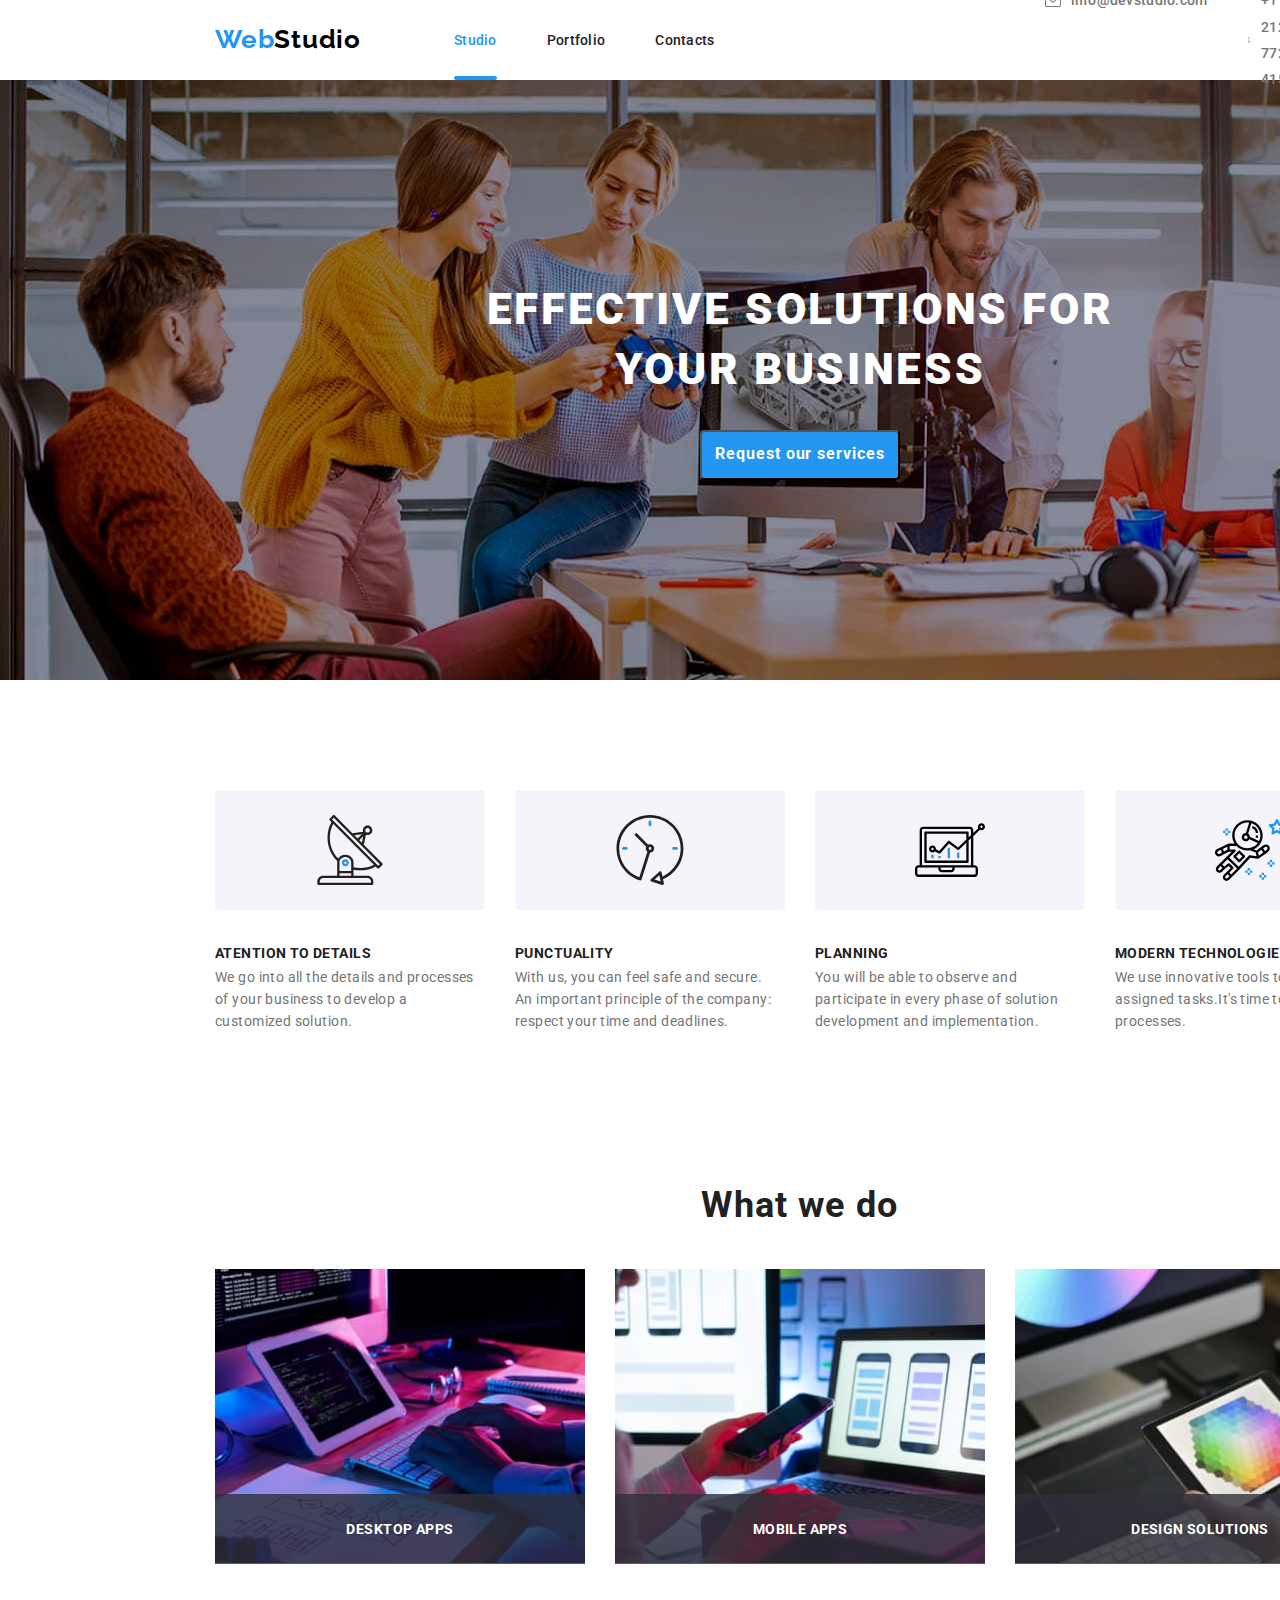
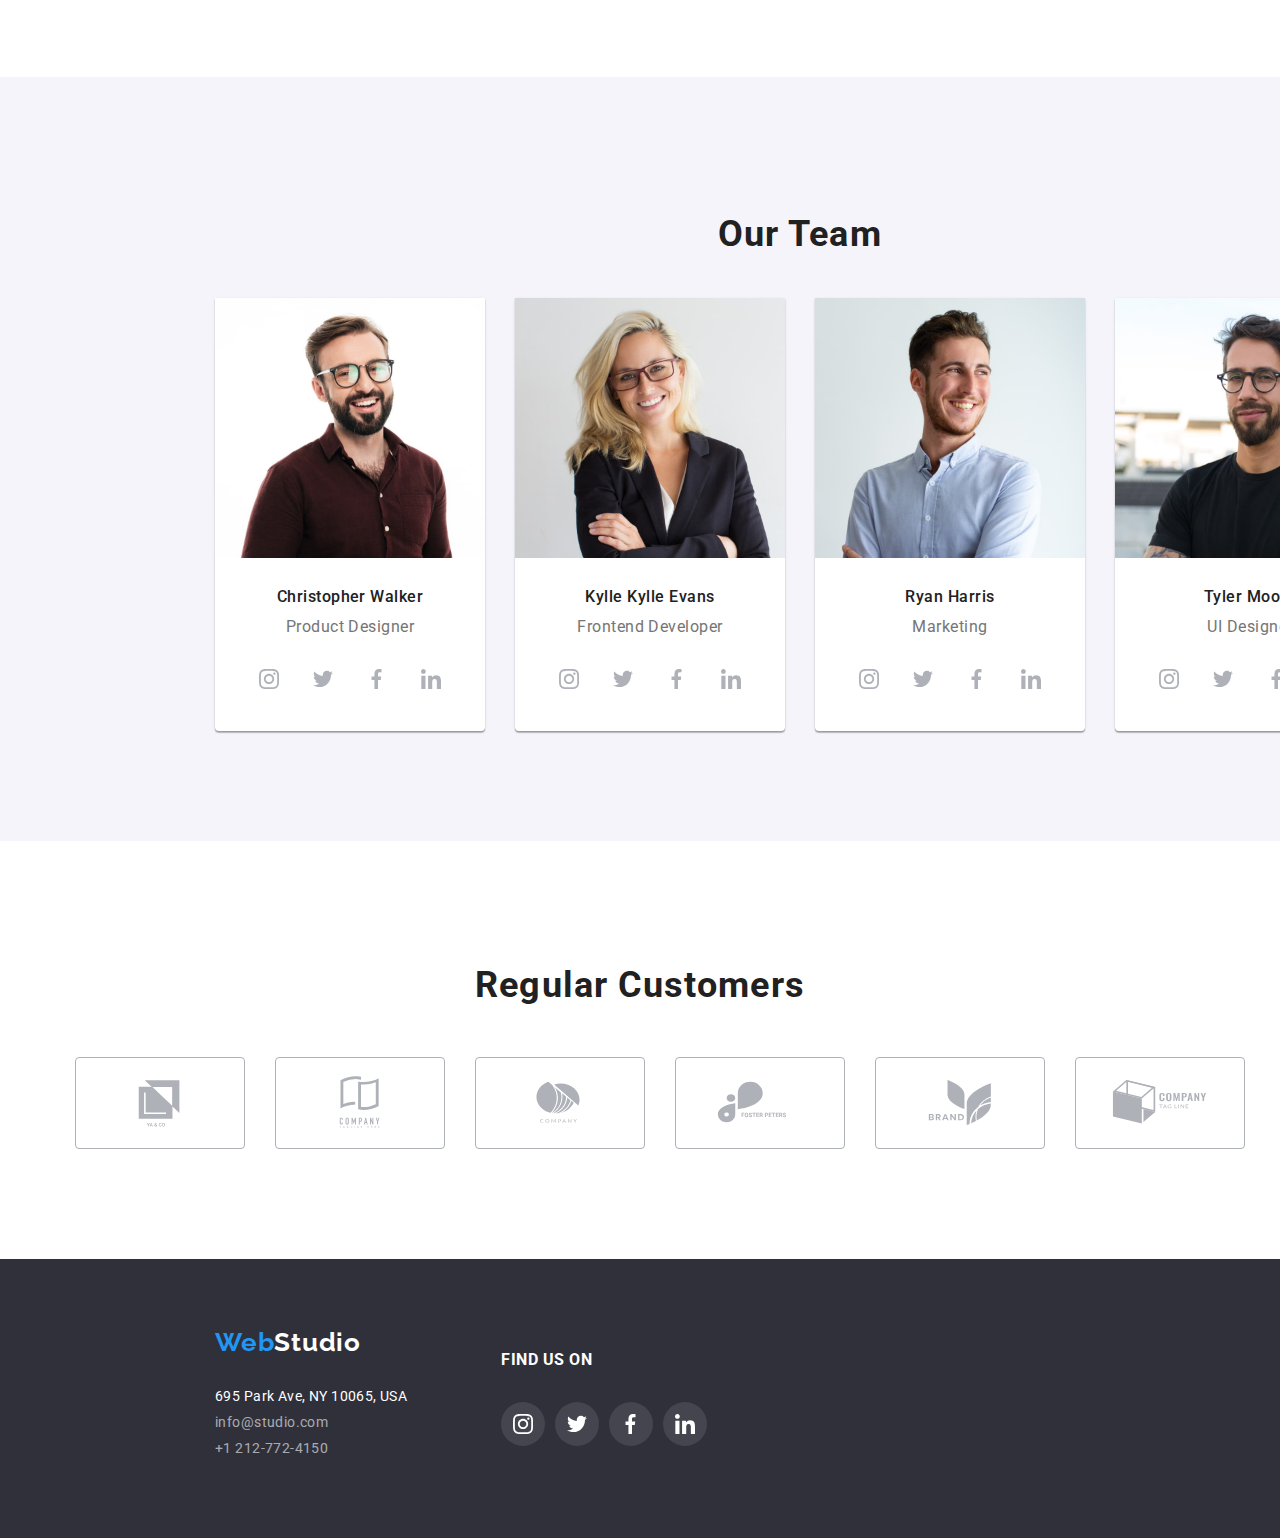
==== index.html @ d84ffd81 "from hw5" ====
<!DOCTYPE html>
<html lang="en">
  <head>
    <meta charset="UTF-8" />
    <meta http-equiv="X-UA-Compatible" content="IE=edge" />
    <meta name="viewport" content="width=device-width, initial-scale=1.0" />
    <link rel="stylesheet" href="modern-nomalize.css" />
    <link rel="stylesheet" href="style.css" />
    <title>WebStudio</title>
  </head>
  <body>
    <!-- Header -->
    <header class="header-studio">
      <div class="container">
        <a href="https://webstudio.is" class="webstudio-logo"
          ><span class="web">Web</span>Studio</a
        >
        <nav class="main-navigation">
          <ul class="nav-links">
            <li>
              <a
                href="index.html"
                class="studio-link current-page current-page-text-color"
                >Studio</a
              >
            </li>
            <li>
              <a href="portfolio.html" class="portofolio-link">Portfolio</a>
            </li>
            <li>
              <a href="contacts" class="contacts-link">Contacts</a>
            </li>
          </ul>
        </nav>
        <ul class="header-adress">
          <li>
            <div class="header-icons">
              <a href="mailto:info@devstudio.com" aria-label="mail-icon">
                <svg class="mail-icon">
                  <use href="./images/icons.svg.svg#icon-envelope"></use>
                </svg>
                info@devstudio.com
              </a>
            </div>
          </li>
          <li></li>
          <li>
            <div class="header-icons">
              <a href="tel:+12127724150" aria-label="tel-icon">
                <svg class="tel-icon">
                  <use href="./images/icons.svg.svg#icon-smartphone"></use>
                </svg>
                +1 212-772-4150</a
              >
            </div>
          </li>
        </ul>
      </div>
    </header>

    <main>
      <!-- Hero section -->
      <section class="hero-section">
        <div class="container">
          <h1 id="title">EFFECTIVE SOLUTIONS FOR YOUR BUSINESS</h1>
          <button type="button" class="button" data-modal-open>
            Request our services
          </button>
        </div>
      </section>

      <!-- Ability section -->
      <section class="ability-section section">
        <div class="container">
          <ul>
            <li>
              <div class="div-icon">
                <svg>
                  <use href="./images/icons.svg.svg#icon-antenna"></use>
                </svg>
              </div>

              <h3>ATENTION TO DETAILS</h3>
              <p>
                We go into all the details and processes <br />of your business
                to develop a <br />customized solution.
              </p>
            </li>

            <li>
              <div class="div-icon">
                <svg>
                  <use href="./images/icons.svg.svg#icon-clock"></use>
                </svg>
              </div>

              <h3>PUNCTUALITY</h3>
              <p>
                With us, you can feel safe and secure. <br />
                An important principle of the company: <br />
                respect your time and deadlines.
              </p>
            </li>

            <li>
              <div class="div-icon">
                <svg>
                  <use href="./images/icons.svg.svg#icon-diagram"></use>
                </svg>
              </div>
              <h3>PLANNING</h3>
              <p>
                You will be able to observe and <br />
                participate in every phase of solution <br />
                development and implementation.
              </p>
            </li>

            <li>
              <div class="div-icon">
                <svg>
                  <use href="./images/icons.svg.svg#icon-astronaut"></use>
                </svg>
              </div>
              <h3>MODERN TECHNOLOGIES</h3>
              <p>
                We use innovative tools to solve <br />
                assigned tasks.It's time to simplify work <br />
                processes.
              </p>
            </li>
          </ul>
        </div>
      </section>
      <!-- "what we do" section -->
      <section class="what-we-do-section section">
        <div class="container">
          <h2>What we do</h2>
          <ul>
            <li class="what-we-do-img">
              <img
                src="./images/PC-img.jpg"
                alt="We working on computer"
                width="370"
              />
              <p>DESKTOP APPS</p>
            </li>
            <li class="what-we-do-img">
              <img
                src="./images/Phone-img.jpg"
                alt="We working on phone"
                width="370"
              />
              <p>Mobile APPS</p>
            </li>
            <li class="what-we-do-img">
              <img
                src="./images/Tablet-img.jpg"
                alt="We working on tablet"
                width="370"
              />
              <p>DESIGN SOLUTIONS</p>
            </li>
          </ul>
        </div>
      </section>
      <!-- Our Team Section -->
      <section class="our-team-section section">
        <div class="container">
          <h2>Our Team</h2>
          <ul>
            <li>
              <img
                src="./images/Christopher-Walker.jpg"
                alt="Photo"
                width="270"
              />
              <h4>Christopher Walker</h4>
              <p>Product Designer</p>
              <div class="card-social-link">
                <a
                  href="https://www.instagram.com/"
                  class="icon"
                  aria-label="Instagram"
                >
                  <svg>
                    <use href="./images/icons.svg.svg#icon-instagram"></use>
                  </svg>
                </a>
                <a
                  href="https://twitter.com/"
                  class="icon"
                  aria-label="Twitter"
                >
                  <svg>
                    <use href="./images/icons.svg.svg#icon-twitter"></use>
                  </svg>
                </a>
                <a
                  href="https://facebook.com/"
                  class="icon"
                  aria-label="Facebook"
                  ><svg>
                    <use href="./images/icons.svg.svg#icon-facebook"></use>
                  </svg>
                </a>
                <a
                  href="https://linkedin.com/"
                  class="icon"
                  aria-label="LinkedIn"
                >
                  <svg>
                    <use href="./images/icons.svg.svg#icon-linkedin"></use>
                  </svg>
                </a>
              </div>
            </li>
            <li>
              <img src="./images/Kylle-Evans.jpg" alt="Photo" width="270" />
              <h4>Kylle Kylle Evans</h4>
              <p>Frontend Developer</p>
              <div class="card-social-link">
                <a
                  href="https://www.instagram.com/"
                  class="icon"
                  aria-label="Instagram"
                >
                  <svg>
                    <use href="./images/icons.svg.svg#icon-instagram"></use>
                  </svg>
                </a>
                <a
                  href="https://twitter.com/"
                  class="icon"
                  aria-label="Twitter"
                >
                  <svg>
                    <use href="./images/icons.svg.svg#icon-twitter"></use>
                  </svg>
                </a>
                <a
                  href="https://facebook.com/"
                  class="icon"
                  aria-label="Facebook"
                  ><svg>
                    <use href="./images/icons.svg.svg#icon-facebook"></use>
                  </svg>
                </a>
                <a
                  href="https://linkedin.com/"
                  class="icon"
                  aria-label="LinkedIn"
                >
                  <svg>
                    <use href="./images/icons.svg.svg#icon-linkedin"></use>
                  </svg>
                </a>
              </div>
            </li>
            <li>
              <img src="./images/Ryan-Harris.jpg" alt="Photo" width="270" />
              <h4>Ryan Harris</h4>
              <p>Marketing</p>
              <div class="card-social-link">
                <a
                  href="https://www.instagram.com/"
                  class="icon"
                  aria-label="Instagram"
                >
                  <svg>
                    <use href="./images/icons.svg.svg#icon-instagram"></use>
                  </svg>
                </a>
                <a
                  href="https://twitter.com/"
                  class="icon"
                  aria-label="Twitter"
                >
                  <svg>
                    <use href="./images/icons.svg.svg#icon-twitter"></use>
                  </svg>
                </a>
                <a
                  href="https://facebook.com/"
                  class="icon"
                  aria-label="Facebook"
                  ><svg>
                    <use href="./images/icons.svg.svg#icon-facebook"></use>
                  </svg>
                </a>
                <a
                  href="https://linkedin.com/"
                  class="icon"
                  aria-label="LinkedIn"
                >
                  <svg>
                    <use href="./images/icons.svg.svg#icon-linkedin"></use>
                  </svg>
                </a>
              </div>
            </li>
            <li>
              <img src="./images/Tyler-Moore.jpg" alt="Photo" width="270" />
              <h4>Tyler Moore</h4>
              <p>UI Designer</p>
              <div class="card-social-link">
                <a
                  href="https://www.instagram.com/"
                  class="icon"
                  aria-label="Instagram"
                >
                  <svg>
                    <use href="./images/icons.svg.svg#icon-instagram"></use>
                  </svg>
                </a>
                <a
                  href="https://twitter.com/"
                  class="icon"
                  aria-label="Twitter"
                >
                  <svg>
                    <use href="./images/icons.svg.svg#icon-twitter"></use>
                  </svg>
                </a>
                <a
                  href="https://facebook.com/"
                  class="icon"
                  aria-label="Facebook"
                  ><svg>
                    <use href="./images/icons.svg.svg#icon-facebook"></use>
                  </svg>
                </a>
                <a
                  href="https://linkedin.com/"
                  class="icon"
                  aria-label="LinkedIn"
                >
                  <svg>
                    <use href="./images/icons.svg.svg#icon-linkedin"></use>
                  </svg>
                </a>
              </div>
            </li>
          </ul>
        </div>
      </section>
      <!-- Regular Customers section -->
      <section class="regular-customers-section">
        <div class="container">
          <h2>Regular Customers</h2>
          <ul>
            <li>
              <svg>
                <use href="./images/icons.svg.svg#icon-yaco-logo"></use>
              </svg>
            </li>
            <li>
              <svg>
                <use href="./images/icons.svg.svg#icon-company-logo"></use>
              </svg>
            </li>
            <li>
              <svg>
                <use href="./images/icons.svg.svg#icon-company-logo2"></use>
              </svg>
            </li>
            <li>
              <svg>
                <use href="./images/icons.svg.svg#icon-foster-logo"></use>
              </svg>
            </li>
            <li>
              <svg>
                <use href="./images/icons.svg.svg#icon-brand-logo"></use>
              </svg>
            </li>
            <li>
              <svg>
                <use
                  href="./images/icons.svg.svg#icon-company-tagline-logo"
                ></use>
              </svg>
            </li>
          </ul>
        </div>
      </section>
    </main>
    <!-- Footer -->
    <footer class="footer-section">
      <div class="container footer-container">
        <div class="adress-container">
          <a href="https://webstudio.is" class="webstudio-logo-footer"
            ><span class="web-footer">Web</span>Studio</a
          >
          <address>
            <ul>
              <li>
                <a class="efective-address">695 Park Ave, NY 10065, USA</a>
              </li>
              <li>
                <a href="mailto:info@studio.com">info@studio.com</a>
              </li>
              <li>
                <a href="tel:+1212-772-4150">+1 212-772-4150</a>
              </li>
            </ul>
          </address>
        </div>
        <div class="social-links-footer">
          <h4>FIND US ON</h4>
          <div class="social-links-icons">
            <a
              href="https://www.instagram.com/"
              class="icon"
              aria-label="Instagram"
            >
              <svg>
                <use href="./images/icons.svg.svg#icon-instagram"></use>
              </svg>
            </a>
            <a href="https://twitter.com/" class="icon" aria-label="Twitter">
              <svg>
                <use href="./images/icons.svg.svg#icon-twitter"></use>
              </svg>
            </a>
            <a href="https://facebook.com/" class="icon" aria-label="Facebook"
              ><svg>
                <use href="./images/icons.svg.svg#icon-facebook"></use>
              </svg>
            </a>
            <a href="https://linkedin.com/" class="icon" aria-label="LinkedIn">
              <svg>
                <use href="./images/icons.svg.svg#icon-linkedin"></use>
              </svg>
            </a>
          </div>
        </div>
      </div>
    </footer>

    <div class="modal is-hidden" data-modal>
      <div class="modal-content">
        <div>
          <button class="close-btn" data-modal-close>&times;</button>
        </div>
      </div>
    </div>

    <script src="./js/modal.js"></script>
  </body>
</html>
---- modern-nomalize.css ----
/*! modern-normalize v1.1.0 | MIT License | https://github.com/sindresorhus/modern-normalize */

/*
Document
========
*/

/**
Use a better box model (opinionated).
*/

*,
::before,
::after {
	box-sizing: border-box;
}

html {
	/* Improve consistency of default fonts in all browsers. (https://github.com/sindresorhus/modern-normalize/issues/3) */
	font-family:
		system-ui,
		'Segoe UI',
		Roboto,
		Helvetica,
		Arial,
		sans-serif,
		'Apple Color Emoji',
		'Segoe UI Emoji';
	line-height: 1.15; /* 1. Correct the line height in all browsers. */
	-webkit-text-size-adjust: 100%; /* 2. Prevent adjustments of font size after orientation changes in iOS. */
	-moz-tab-size: 4; /* 3. Use a more readable tab size (opinionated). */
	tab-size: 4; /* 3 */
}

/*
Sections
========
*/

body {
	margin: 0; /* Remove the margin in all browsers. */
}

/*
Grouping content
================
*/

/**
1. Add the correct height in Firefox.
2. Correct the inheritance of border color in Firefox. (https://bugzilla.mozilla.org/show_bug.cgi?id=190655)
*/

hr {
	height: 0; /* 1 */
	color: inherit; /* 2 */
}

/*
Text-level semantics
====================
*/

/**
Add the correct text decoration in Chrome, Edge, and Safari.
*/

abbr[title] {
	text-decoration: underline dotted;
}

/**
Add the correct font weight in Edge and Safari.
*/

b,
strong {
	font-weight: bolder;
}

/**
1. Improve consistency of default fonts in all browsers. (https://github.com/sindresorhus/modern-normalize/issues/3)
2. Correct the odd 'em' font sizing in all browsers.
*/

code,
kbd,
samp,
pre {
	font-family:
		ui-monospace,
		SFMono-Regular,
		Consolas,
		'Liberation Mono',
		Menlo,
		monospace; /* 1 */
	font-size: 1em; /* 2 */
}

/**
Add the correct font size in all browsers.
*/

small {
	font-size: 80%;
}

/**
Prevent 'sub' and 'sup' elements from affecting the line height in all browsers.
*/

sub,
sup {
	font-size: 75%;
	line-height: 0;
	position: relative;
	vertical-align: baseline;
}

sub {
	bottom: -0.25em;
}

sup {
	top: -0.5em;
}

/*
Tabular data
============
*/

/**
1. Remove text indentation from table contents in Chrome and Safari. (https://bugs.chromium.org/p/chromium/issues/detail?id=999088, https://bugs.webkit.org/show_bug.cgi?id=201297)
2. Correct table border color inheritance in Chrome and Safari. (https://bugs.chromium.org/p/chromium/issues/detail?id=935729, https://bugs.webkit.org/show_bug.cgi?id=195016)
*/

table {
	text-indent: 0; /* 1 */
	border-color: inherit; /* 2 */
}

/*
Forms
=====
*/

/**
1. Change the font styles in all browsers.
2. Remove the margin in Firefox and Safari.
*/

button,
input,
optgroup,
select,
textarea {
	font-family: inherit; /* 1 */
	font-size: 100%; /* 1 */
	line-height: 1.15; /* 1 */
	margin: 0; /* 2 */
}

/**
Remove the inheritance of text transform in Edge and Firefox.
*/

button,
select {
	text-transform: none;
}

/**
Correct the inability to style clickable types in iOS and Safari.
*/

button,
[type='button'],
[type='reset'],
[type='submit'] {
	-webkit-appearance: button;
}

/**
Remove the inner border and padding in Firefox.
*/

::-moz-focus-inner {
	border-style: none;
	padding: 0;
}

/**
Restore the focus styles unset by the previous rule.
*/

:-moz-focusring {
	outline: 1px dotted ButtonText;
}

/**
Remove the additional ':invalid' styles in Firefox.
See: https://github.com/mozilla/gecko-dev/blob/2f9eacd9d3d995c937b4251a5557d95d494c9be1/layout/style/res/forms.css#L728-L737
*/

:-moz-ui-invalid {
	box-shadow: none;
}

/**
Remove the padding so developers are not caught out when they zero out 'fieldset' elements in all browsers.
*/

legend {
	padding: 0;
}

/**
Add the correct vertical alignment in Chrome and Firefox.
*/

progress {
	vertical-align: baseline;
}

/**
Correct the cursor style of increment and decrement buttons in Safari.
*/

::-webkit-inner-spin-button,
::-webkit-outer-spin-button {
	height: auto;
}

/**
1. Correct the odd appearance in Chrome and Safari.
2. Correct the outline style in Safari.
*/

[type='search'] {
	-webkit-appearance: textfield; /* 1 */
	outline-offset: -2px; /* 2 */
}

/**
Remove the inner padding in Chrome and Safari on macOS.
*/

::-webkit-search-decoration {
	-webkit-appearance: none;
}

/**
1. Correct the inability to style clickable types in iOS and Safari.
2. Change font properties to 'inherit' in Safari.
*/

::-webkit-file-upload-button {
	-webkit-appearance: button; /* 1 */
	font: inherit; /* 2 */
}

/*
Interactive
===========
*/

/*
Add the correct display in Chrome and Safari.
*/

summary {
	display: list-item;
}
Footer
© 2023 GitHub, Inc.
Footer navigation
Terms
Privacy
Security
Status
Docs
Contact GitHub
Pricing
API
Training
Blog
About
---- style.css ----
@import url("https://fonts.googleapis.com/css2?family=Anuphan:wght@600&family=Montserrat:ital,wght@0,400;1,700&family=Open+Sans:wght@400;600;700&family=Raleway:wght@700&family=Roboto:wght@400;500;700;900&display=swap");
/* General Styles */
body {
  font-family: "Roboto";
  color: #212121;
}
h1,
h2,
h3,
h4,
h5,
h6 {
  font-weight: 700;
  letter-spacing: 0.03em;
}

p {
  font-weight: 400;
  letter-spacing: 0.03em;
  color: #757575;
}
button {
  cursor: pointer;
}
ul {
  list-style-type: none;
}
.section > div {
  padding: 94px 215px 94px 215px;
}
.section li + li {
  margin-left: 30px;
}
.section ul {
  display: flex;
  padding-inline-start: 0;
}
.container {
  max-width: 1600px;
  margin: 0 auto;
}

/* Header Section Styles */

.header-studio .container {
  display: flex;
  background-color: #ffffff;
  align-items: center;
  height: 80px;
}
.header-studio ul {
  display: flex;
}
.webstudio-logo {
  margin-left: 215px;
  font-family: "Raleway";
  font-weight: 700;
  font-size: 26px;
  line-height: 1.84;
  letter-spacing: 0.03em;
  text-decoration: none;
  color: #000;
}
.web {
  color: #2196f3;
}
.nav-links a {
  font-weight: 500;
  font-size: 14px;
  line-height: 1.88;
  letter-spacing: 0.02em;
  text-decoration: none;
  color: #212121;
  transition: color 250ms cubic-bezier(0.4, 0, 0.2, 1);
}
.nav-links {
  padding-inline-start: 0;
  margin-left: 93px;
  margin-block-end: 0;
  margin-block-start: 0;
}
.nav-links li {
  position: relative;
}
.nav-links .current-page::after {
  position: absolute;
  content: "";
  background: #2196f3;
  border-radius: 2px;
  height: 4px;
  width: 100%;
  bottom: 5px;
  left: 0;
}
.nav-links .current-page-text-color {
  color: #2196f3;
}

.header-adress a {
  font-weight: 500;
  font-size: 14px;
  line-height: 1.88;
  letter-spacing: 0.02em;
  text-decoration: none;
  color: #757575;
  transition: color 250ms cubic-bezier(0.4, 0, 0.2, 1);
}
.header-adress .header-icons .mail-icon {
  width: 16px;
  height: 12px;
}
.header-adress .header-icons .tel-icon {
  width: 10px;
  height: 16px;
}
.header-adress .header-icons svg {
  margin-right: 10px;
}
.header-icons a {
  display: flex;
  align-items: center;
}
.nav-links li + li {
  margin-left: 50px;
}
.nav-links li {
  padding-top: 32px;
  padding-bottom: 32px;
}

.header-adress li + li {
  margin-left: 20px;
}
.header-adress {
  padding-inline-start: 0;
  margin-left: 330px;
}

.nav-links a:hover,
.nav-links a:focus,
.header-adress a:hover,
.header-adress a:focus {
  cursor: pointer;
  color: #2196f3;
}
/* Footer Section Styles */
.webstudio-logo-footer {
  font-family: "Raleway";
  font-weight: 700;
  font-size: 26px;
  line-height: 1.84;
  letter-spacing: 0.03em;
  text-decoration: none;
  color: #ffffff;
}
.web-footer {
  color: #2196f3;
}
.footer-section {
  background: #2f303a;
}
.footer-section > div {
  padding-top: 60px;
  padding-left: 215px;
  padding-bottom: 60px;
}
.footer-section ul {
  padding-inline-start: 0;
}
.efective-address {
  font-weight: 400;
  font-size: 14px;
  line-height: 1.88;
  letter-spacing: 0.03em;
  color: #ffffff;
  text-decoration: none;
}
address a {
  font-style: normal;
  font-weight: 400;
  font-size: 14px;
  line-height: 1.88;
  letter-spacing: 0.03em;
  color: #ffffff99;
  text-decoration: none;
  transition: color 250ms cubic-bezier(0.4, 0, 0.2, 1);
}
.footer-container {
  display: flex;
  gap: 94px;
  align-items: center;
}
.social-links-footer {
  display: flex;
  flex-direction: column;
}
.social-links-footer h4 {
  margin-block-start: 0;
  margin-block-end: 0;
  color: #ffffff;
  margin-bottom: 32px;
}
.social-links-footer .social-links-icons {
  display: flex;
  justify-content: flex-start;
  gap: 10px;
}
.social-links-footer .social-links-icons .icon svg {
  height: 20px;
  width: 20px;
  color: #ffffff;
}
.social-links-footer .social-links-icons .icon {
  display: flex;
  justify-content: center;
  align-items: center;
  background: #ffffff1a;
  width: 44px;
  height: 44px;
  border-radius: 100px;
  transition: background-color 250ms cubic-bezier(0.4, 0, 0.2, 1);
}

address a:hover,
address a:focus {
  cursor: pointer;
  color: #2196f3;
}
.social-links-footer .social-links-icons .icon:focus,
.social-links-footer .social-links-icons .icon:hover {
  cursor: pointer;
  background: #2196f3;
}

/* INDEX.HTLM PAGE Styles */
/* Hero Section Styles */

.hero-section {
  display: flex;
  flex-direction: column;
  align-items: center;
  background: url("./images/hero-background-image.jpg") #2f303a66;
  background-size: cover;
  margin-block-end: 0;
}
.hero-section h1 {
  padding-top: 200px;
  padding-left: 452px;
  padding-right: 452px;
  margin-block-end: 0;
  margin-block-start: 0;
  font-weight: 900;
  font-size: 44px;
  line-height: 1.36;
  text-align: center;
  letter-spacing: 0.06em;
  text-transform: uppercase;
  color: #ffffff;
}
.hero-section .button {
  margin: 30px 700px 200px 700px;
  font-weight: 700;
  font-size: 16px;
  line-height: 1.53;
  text-align: center;
  letter-spacing: 0.06em;
  color: #ffffff;
  background: #2196f3;
  width: 200px;
  height: 50px;
  box-shadow: 0px 4px 4px #00000026;
  border-radius: 4px;
}
/* Ability Section Styles */
.ability-section div {
  padding-bottom: 0;
}
.ability-section h3 {
  font-size: 14px;
  line-height: 1.88;
  text-transform: uppercase;
  margin-block-end: 0;
  margin-block-start: 0;
}
.ability-section p {
  font-size: 14px;
  line-height: 1.58;
  margin-block-end: 0;
  margin-block-start: 0;
}
.ability-section svg {
  width: 70px;
  height: 70px;
}
.ability-section .div-icon {
  display: flex;
  justify-content: center;
  align-items: center;
  width: 270px;
  height: 120px;
  background: #f5f4fa;
  border-radius: 4px;
  margin-bottom: 30px;
}

/* "What we do" Section Styles */
.what-we-do-section h2 {
  font-size: 36px;
  line-height: 1.86;
  margin-left: 486px;
}
.what-we-do-section .what-we-do-img {
  position: relative;
}
.what-we-do-section p {
  font-family: "Roboto";
  font-style: normal;
  font-weight: 700;
  line-height: 16px;
  font-size: 14px;
  line-height: 16px;
  text-transform: uppercase;
  background: rgba(47, 48, 58, 0.8);
  color: #ffffff;
  position: absolute;
  bottom: 3px;
  overflow: hidden;
  width: 370px;
  height: 70px;
  display: flex;
  justify-content: center;
  align-items: center;
  margin-block-end: 0;
  margin-block-start: 0;
}
/* Our team Section Styles */
.our-team-section {
  background-color: #f5f4fa;
}
.our-team-section h2 {
  font-size: 36px;
  line-height: 1.86;
  margin-left: 503px;
}
.our-team-section h4 {
  font-weight: 500;
  font-size: 16px;
  line-height: 1.84;
  text-align: center;
  margin-block-start: 0;
  margin-block-end: 0;
  padding-top: 20px;
}
.our-team-section p {
  font-size: 16px;
  line-height: 1.84;
  text-align: center;
  margin-block-start: 0;
  margin-block-end: 0;
}
.our-team-section li {
  background-color: #ffffff;
  border-radius: 0px 0px 4px 4px;
  box-shadow: 0px 1px 3px #0000001f, 0px 1px 1px #00000024,
    0px 2px 1px #00000033;
}
.card-social-link {
  display: flex;
  justify-content: center;
  gap: 10px;
  padding-top: 16px;
  padding-bottom: 30px;
}
.card-social-link svg {
  width: 20px;
  height: 20px;
}

.card-social-link a {
  color: #afb1b8;
  display: flex;
  justify-content: center;
  align-items: center;
  width: 44px;
  height: 44px;
  border-radius: 100px;
  transition: background-color 250ms cubic-bezier(0.4, 0, 0.2, 1);
}

.card-social-link a:hover,
.card-social-link a:focus {
  cursor: pointer;
  color: #ffffff;
  background: #2196f3;
}

/* Regular Curstomers Section Styles */

.regular-customers-section {
  padding-top: 94px;
  padding-bottom: 94px;
}

.regular-customers-section h2 {
  font-size: 36px;
  line-height: 1.16;
  text-align: center;
}
.regular-customers-section .container ul li {
  display: flex;
  justify-content: center;
  align-items: center;
  width: 170px;
  height: 92px;
  border: 1px solid #afb1b8;
  border-radius: 4px;
  transition: color 250ms cubic-bezier(0.4, 0, 0.2, 1);
}
.regular-customers-section .container ul {
  display: flex;
  justify-content: center;
  gap: 30px;
  margin-top: 50px;
  color: #afb1b8;
}
.regular-customers-section svg {
  width: 106px;
  height: 60px;
}
.regular-customers-section .container ul li:hover,
.regular-customers-section .container ul li:focus {
  cursor: pointer;
  color: #2196f3;
  border: 1px solid #2196f3;
}
/* PORTFOLIO PAGE Styles*/

/* Main Section Styles */

.portfolio-buttons button {
  font-weight: 500;
  font-size: 16px;
  line-height: 1.62;
  letter-spacing: 0.03em;
  border: 0;
  background: #f5f4fa;
  padding: 6px 22px 6px 22px;
  border-radius: 4px;
}
.portfolio-buttons {
  display: flex;
  justify-content: center;
  margin-left: 542px;
  margin-right: 542px;
  margin-top: 94px;
  margin-bottom: 20px;
  padding-inline-start: 0px;
}
.portfolio-buttons button {
  transition: background-color 250ms cubic-bezier(0.4, 0, 0.2, 1);
}

.portfolio-buttons li + li {
  margin-left: 8px;
}
.portfolio-buttons button:hover,
.portfolio-buttons button:focus {
  cursor: pointer;
  background-color: #2196f3;
  color: #ffffff;
  box-shadow: 0px 3px 1px #0000001a, 0px 1px 2px #00000014,
    0px 2px 2px #0000001f;
}
.all-filters h4 {
  text-align: center;
  font-size: 18px;
  line-height: 1.45;
  letter-spacing: 0.06em;
}
.all-filters p {
  text-align: center;
  font-size: 16px;
  line-height: 1.53;
}
.all-filters li {
  margin-left: 30px;
  margin-top: 30px;
}
.all-filters {
  display: flex;
  flex-wrap: wrap;
  align-items: center;
  justify-content: center;
  margin-left: 215px;
  margin-right: 215px;
  margin-bottom: 0;
  margin-top: 0;
  padding-inline-start: 0;
  padding-bottom: 94px;
}
.all-filters .overflow {
  position: relative;
}
.portfolio-cards .overflow {
  overflow: hidden;
}
.portfolio-cards .overlay {
  position: absolute;
  width: 100%;
  height: 100%;
  background: #2196f3e6;
  bottom: 0;
  left: 0;
  transform: translatey(100%);
  transition: transform 250ms cubic-bezier(0.4, 0, 0.2, 1);
}
.portfolio-cards .overlay p {
  font-family: "Roboto";
  font-style: normal;
  color: #ffffff;
  padding: 63px 24px 91px 24px;
  text-align: left;
}

.all-filters li {
  border: 1px solid #eeeeee;
}

.all-filters li:nth-child(3n + 1) {
  margin-left: 0;
}
.all-filters .portfolio-cards:hover .overlay {
  transform: translatey(0);
}
.all-filters li:hover,
.all-filters li:focus {
  cursor: pointer;
  box-shadow: 0px 1px 1px #0000001f, 0px 4px 4px #0000000f,
    1px 4px 6px #00000029;
}

/* Modal Styles*/

.modal {
  position: fixed;
  top: 0;
  bottom: 0;
  left: 0;
  right: 0;
  background: #00000033;
  display: flex;
  justify-content: center;
  align-items: center;
  opacity: 1;
  transition: opacity 250ms cubic-bezier(0.4, 0, 0.2, 1);
  transition: transform 250ms cubic-bezier(0.4, 0, 0.2, 1);
}

.is-hidden {
  transform: scale(1.1);
  pointer-events: auto;
  opacity: 0;
  visibility: hidden;
}

.modal-content {
  width: 528px;
  height: 581px;
  background: #ffffff;
  box-shadow: 0px 1px 3px rgba(0, 0, 0, 0.12), 0px 1px 1px rgba(0, 0, 0, 0.14),
    0px 2px 1px rgba(0, 0, 0, 0.2);
  border-radius: 4px;
  position: relative;
}

.close-btn {
  position: absolute;
  right: 0;
  width: 30px;
  height: 30px;
  background: #ffffff;
  border: 1px solid rgba(0, 0, 0, 0.1);
  border-radius: 40px;
}
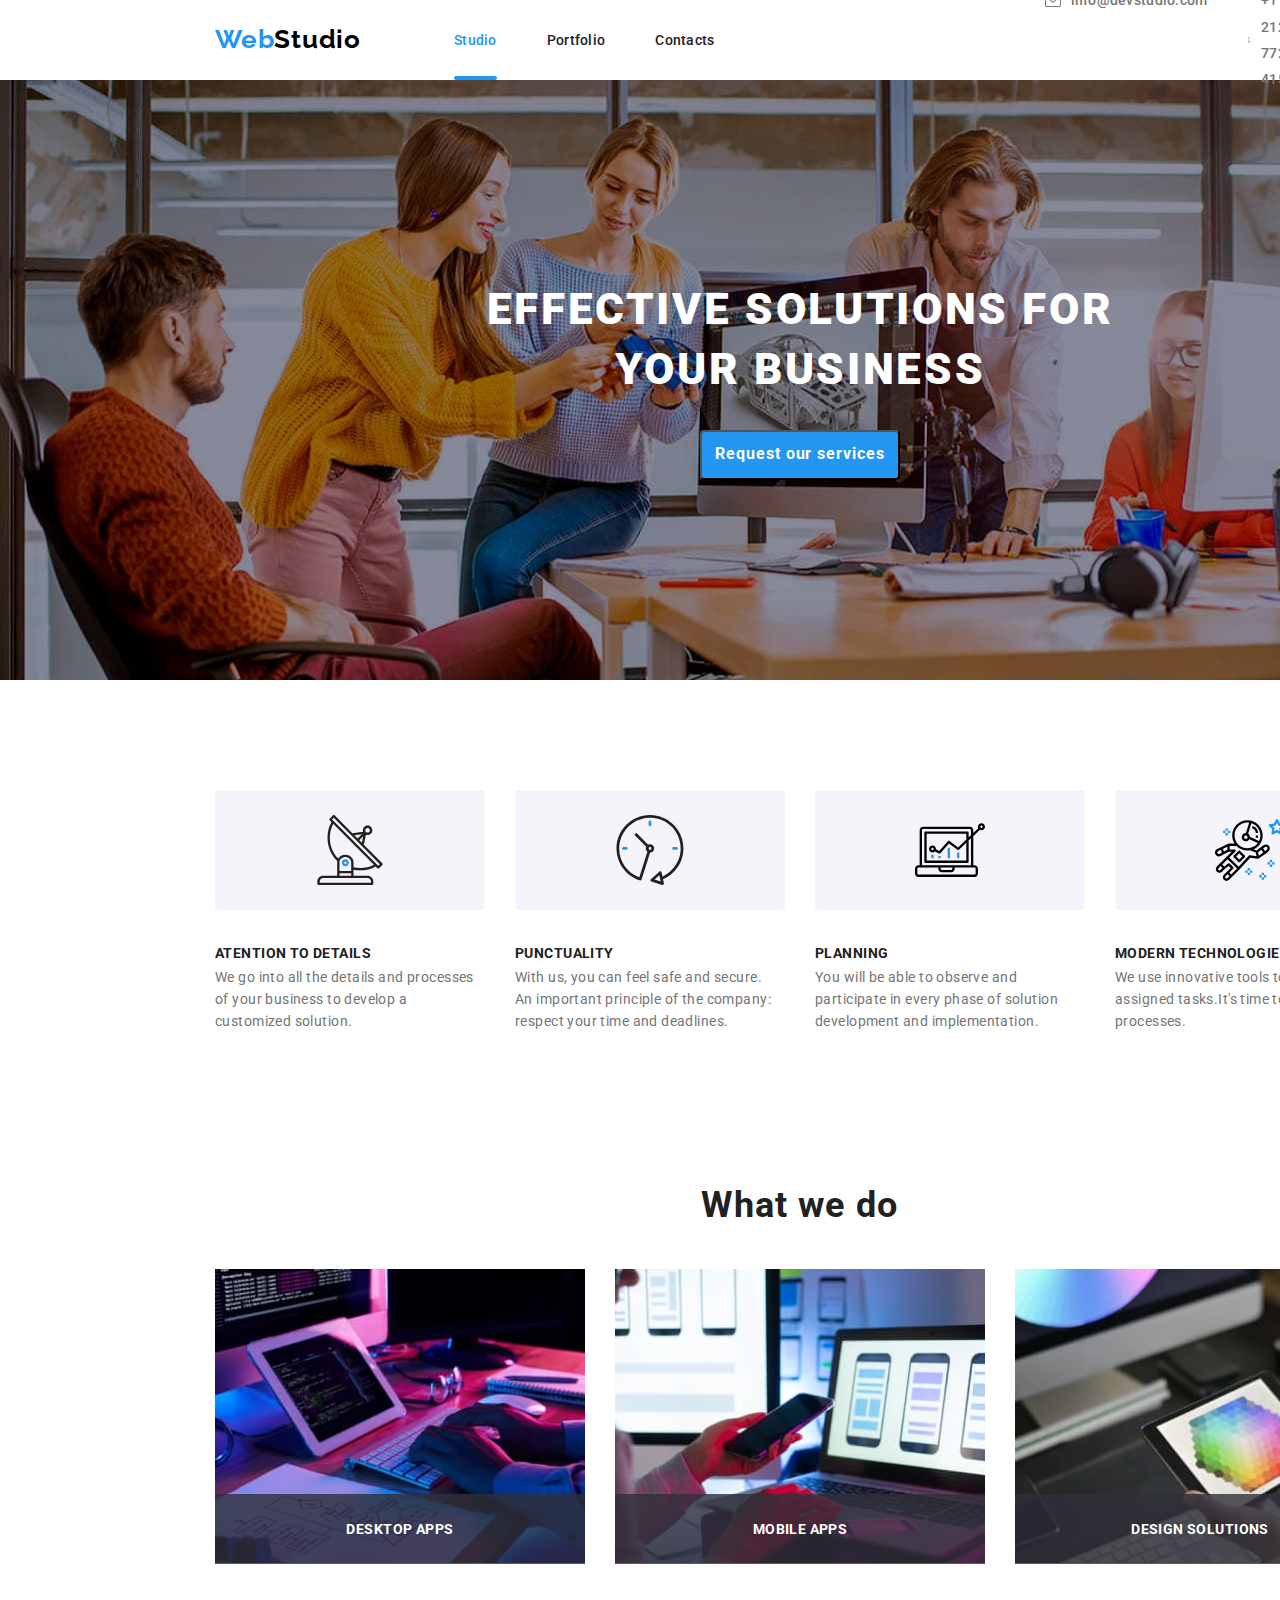
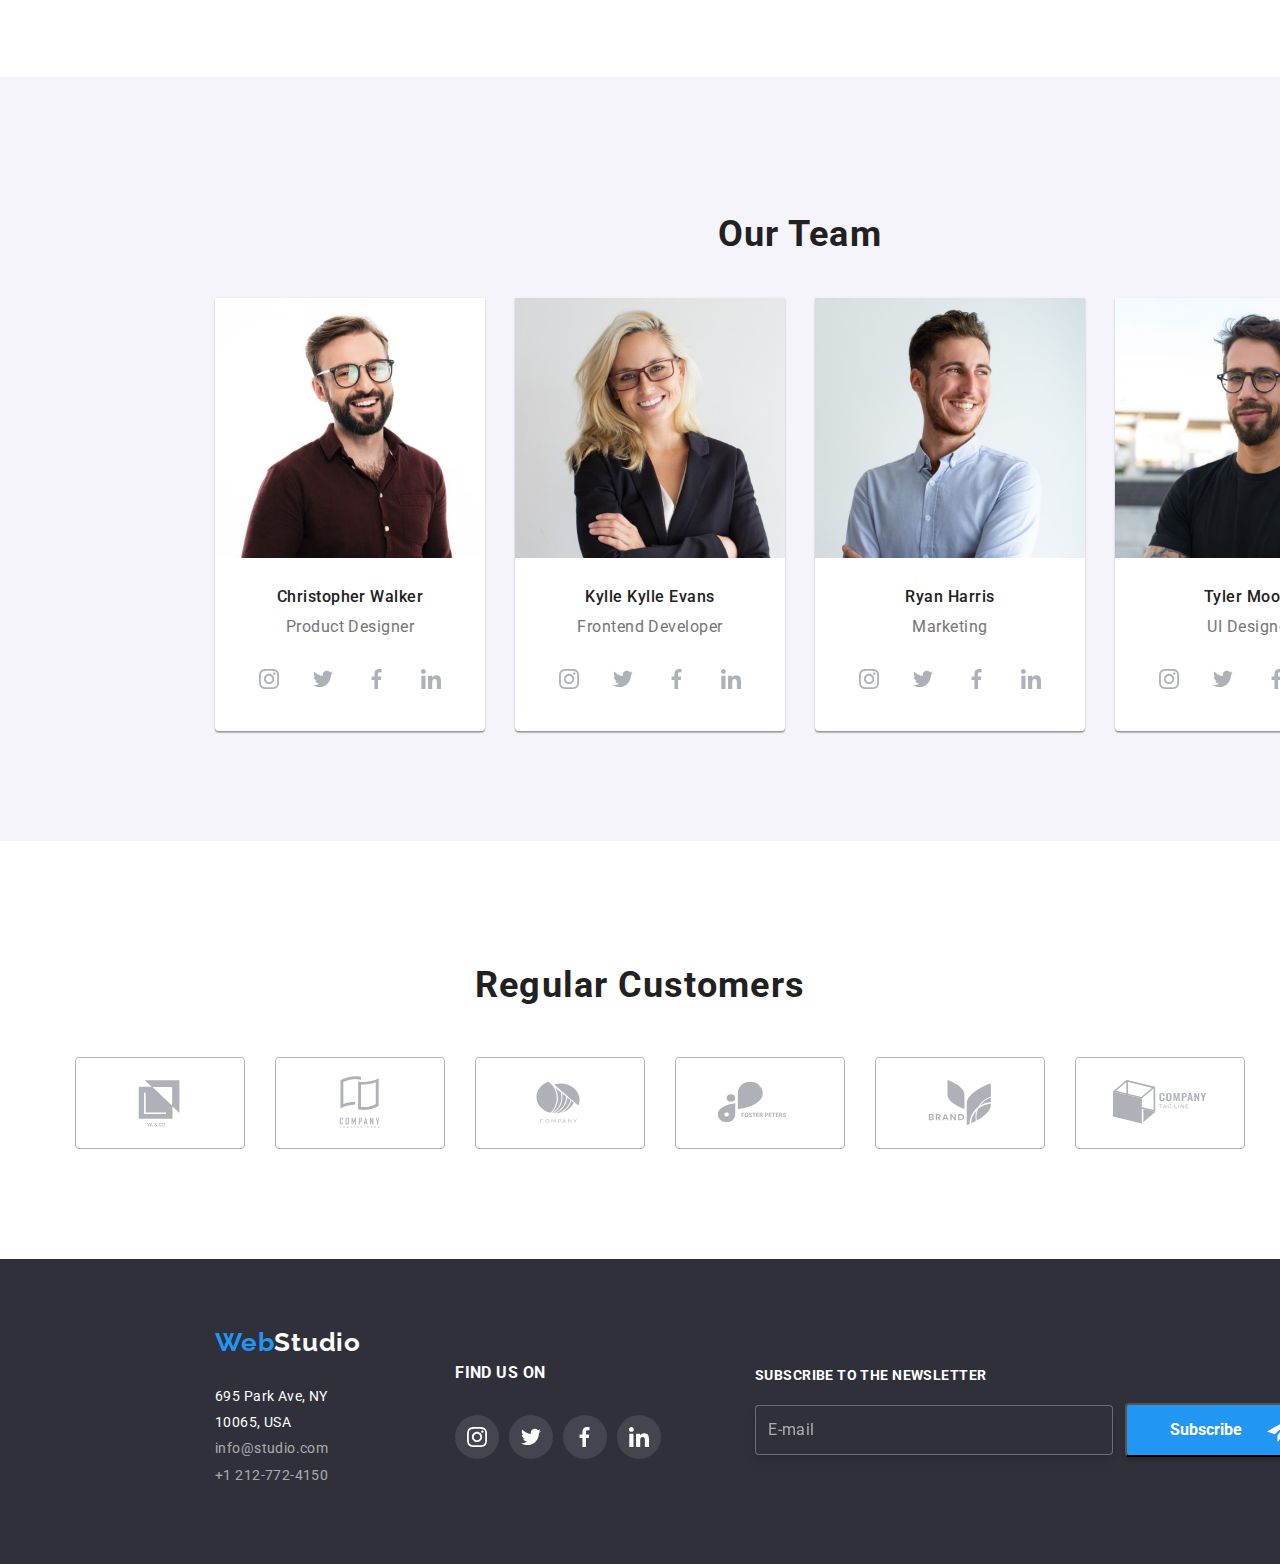
==== commit b984a371: "first modifications" ====
--- a/index.html
+++ b/index.html
@@ -435,6 +435,20 @@
             </a>
           </div>
         </div>
+        <div class="footer-subscribe-form">
+          <h4>Subscribe to the newsletter</h4>
+          <div class="input-button">
+            <form class="footer-form" name="subscribe">
+              <input type="email" name="email" placeholder="E-mail" />
+              <button type="submit">
+                Subscribe
+                <svg>
+                  <use href="./images/modalsign.svg.svg#icon-icon-send"></use>
+                </svg>
+              </button>
+            </form>
+          </div>
+        </div>
       </div>
     </footer>
 
@@ -442,6 +456,52 @@
       <div class="modal-content">
         <div>
           <button class="close-btn" data-modal-close>&times;</button>
+          <div class="modal-form">
+            <h4>Leave your information and we'll call you back</h4>
+            <form class="form">
+              <label class="form-group">
+                <span class="label-text">Name</span>
+                <input type="text" id="name" name="name" />
+                <svg class="input-icon">
+                  <use href="/images/modalsign.svg.svg#icon-person-black"></use>
+                </svg>
+              </label>
+
+              <label class="form-group">
+                <span class="label-text">Telephone</span>
+                <input type="tel" id="telephone" name="telephone" />
+                <svg class="input-icon">
+                  <use href="/images/modalsign.svg.svg#icon-phone-black"></use>
+                </svg>
+              </label>
+              <label class="form-group">
+                <span class="label-text">E-mail</span>
+                <input type="email" id="email" name="email" />
+                <svg class="input-icon">
+                  <use href="/images/modalsign.svg.svg#icon-email-black"></use>
+                </svg>
+              </label>
+              <label class="comments-form">
+                <span class="label-text">Comments</span>
+                <textarea
+                  class="textarea"
+                  id="comments"
+                  rows="5"
+                  placeholder="Enter the text"
+                ></textarea>
+              </label>
+              <label class="checkbox-form">
+                <input type="checkbox" name="acceptTerms" />
+                <span
+                  >I agree with the letter and accept the
+                  <a href="term and conditions" class="terms"
+                    >Terms and Conditions</a
+                  ></span
+                >
+              </label>
+              <button type="submit">Send</button>
+            </form>
+          </div>
         </div>
       </div>
     </div>
--- a/style.css
+++ b/style.css
@@ -144,6 +144,9 @@
   color: #2196f3;
 }
 /* Footer Section Styles */
+.portfolio-footer {
+  margin-left: 65px;
+}
 .webstudio-logo-footer {
   font-family: "Raleway";
   font-weight: 700;
@@ -230,6 +233,69 @@
 .social-links-footer .social-links-icons .icon:hover {
   cursor: pointer;
   background: #2196f3;
+}
+/* footer form styles */
+
+.footer-subscribe-form {
+  display: flex;
+  flex-direction: column;
+}
+
+.footer-form button {
+  display: flex;
+  align-items: center;
+  justify-content: center;
+  margin-left: 12px;
+  gap: 25px;
+  font-family: "Roboto";
+  font-style: normal;
+  font-weight: 700;
+  font-size: 16px;
+  line-height: 30px;
+  color: #ffffff;
+  background: #2196f3;
+  padding: 10px 28px 10px 43px;
+  box-shadow: 0px 4px 4px rgba(0, 0, 0, 0.15);
+  border-radius: 4px;
+}
+.footer-form svg {
+  width: 24px;
+  height: 24px;
+}
+.footer-subscribe-form h4 {
+  padding-bottom: 20px;
+  font-family: "Roboto";
+  font-style: normal;
+  font-weight: 700;
+  font-size: 14px;
+  line-height: 16px;
+  letter-spacing: 0.03em;
+  text-transform: uppercase;
+  color: #ffffff;
+  margin-block-end: 0;
+  margin-block-start: 0;
+}
+.footer-subscribe-form .input-button .footer-form {
+  display: flex;
+  align-items: center;
+}
+.footer-subscribe-form input {
+  background: #2f303a;
+  border: 1px solid rgba(255, 255, 255, 0.3);
+  filter: drop-shadow(0px 4px 4px rgba(0, 0, 0, 0.15));
+  border-radius: 4px;
+  height: 50px;
+  width: 358px;
+}
+.footer-subscribe-form input::placeholder {
+  color: #ffffff99;
+  padding-left: 10px;
+  font-family: "Roboto";
+  font-style: normal;
+  font-weight: 400;
+  font-size: 16px;
+  line-height: 20px;
+  letter-spacing: 0.03em;
 }
 
 /* INDEX.HTLM PAGE Styles */
@@ -582,3 +648,110 @@
   border: 1px solid rgba(0, 0, 0, 0.1);
   border-radius: 40px;
 }
+.modal-form h4 {
+  font-family: "Roboto";
+  font-style: normal;
+  font-weight: 700;
+  font-size: 20px;
+  line-height: 23px;
+  text-align: center;
+  letter-spacing: 0.03em;
+
+  color: #212121;
+}
+.modal-form {
+  display: flex;
+  flex-direction: column;
+  align-items: center;
+}
+.modal-form .form {
+  display: flex;
+  flex-direction: column;
+  align-items: center;
+  gap: 10px;
+}
+
+.form .form-group {
+  position: relative;
+  display: flex;
+  flex-direction: column;
+  gap: 4px;
+  font-family: "Roboto";
+  font-style: normal;
+  font-weight: 400;
+  font-size: 12px;
+  line-height: 14px;
+  letter-spacing: 0.01em;
+  color: #757575;
+}
+.form .form-group input {
+  width: 448px;
+  height: 40px;
+  border: 1px solid rgba(33, 33, 33, 0.2);
+  border-radius: 4px;
+  padding-left: 35px;
+}
+.form-group .input-icon {
+  position: absolute;
+  width: 12px;
+  left: 15px;
+  top: -37px;
+}
+.form .comments-form {
+  display: flex;
+  flex-direction: column;
+  gap: 4px;
+  font-family: "Roboto";
+  font-style: normal;
+  font-weight: 400;
+  font-size: 12px;
+  line-height: 14px;
+  letter-spacing: 0.01em;
+  color: #757575;
+}
+.form .comments-form textarea {
+  width: 448px;
+  height: 120px;
+  border: 1px solid rgba(33, 33, 33, 0.2);
+  border-radius: 4px;
+  padding: 12px 16px;
+}
+
+.form button {
+  font-family: "Roboto";
+  font-style: normal;
+  font-weight: 700;
+  font-size: 16px;
+  line-height: 30px;
+  letter-spacing: 0.06em;
+  color: #ffffff;
+  padding: 10px 80px;
+  background: #2196f3;
+  box-shadow: 0px 4px 4px rgba(0, 0, 0, 0.15);
+  border-radius: 4px;
+}
+.form .checkbox-form {
+  font-family: "Roboto";
+  font-style: normal;
+  font-weight: 400;
+  font-size: 14px;
+  line-height: 24px;
+  letter-spacing: 0.03em;
+  color: #757575;
+}
+.form .checkbox-form .terms {
+  color: #2196f3;
+}
+
+.form-group:focus-within {
+  color: #2196f3;
+}
+.form .form-group input:focus-within {
+  border-color: #2196f3;
+}
+.form .form-group .input-icon:focus-within {
+  background: #2196f3;
+}
+.form .comments-form:focus-within {
+  color: #2196f3;
+}
